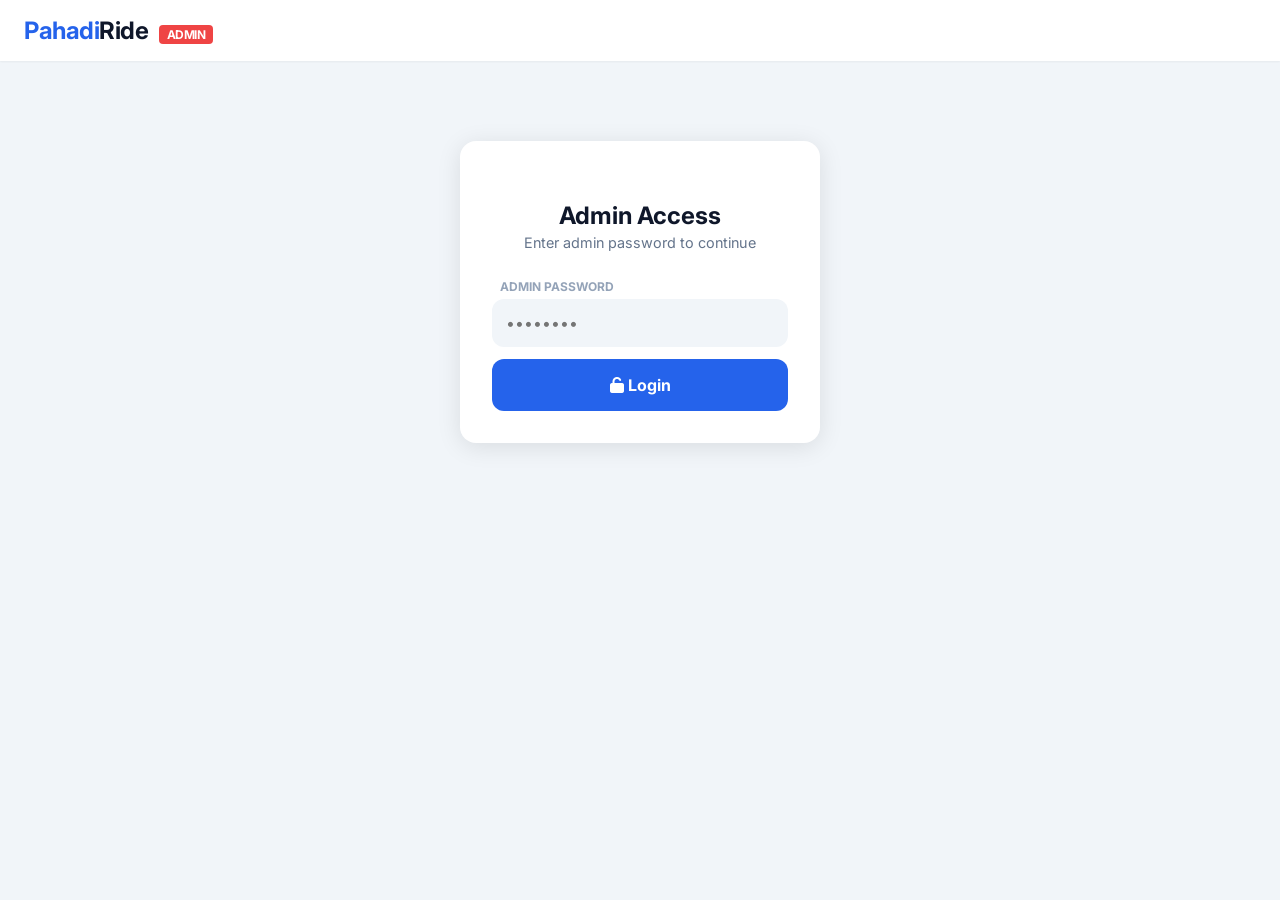
==== admin.html @ 056b4f61 "Add files via upload" ====
<!DOCTYPE html>
<html lang="en">
<head>
    <meta charset="UTF-8">
    <meta name="viewport" content="width=device-width, initial-scale=1.0">
    <title>Admin Panel | PahadiRide</title>
    <link rel="stylesheet" href="style.css">
    <link href="https://cdnjs.cloudflare.com/ajax/libs/font-awesome/6.0.0/css/all.min.css" rel="stylesheet">
    <style>
        .admin-grid { display:grid; gap:16px; grid-template-columns:repeat(auto-fill, minmax(300px, 1fr)); margin-top:20px; }
        .stat-card   { background:white; border-radius:12px; padding:20px; text-align:center; box-shadow:0 1px 3px rgba(0,0,0,0.08); }
        .stat-num    { font-size:2.5rem; font-weight:800; }
        .stat-label  { font-size:0.85rem; color:#64748b; margin-top:4px; }
        .driver-row  { background:white; border-radius:10px; padding:14px 16px; margin-bottom:10px; display:flex; align-items:center; justify-content:space-between; gap:12px; box-shadow:0 1px 3px rgba(0,0,0,0.06); flex-wrap:wrap; }
        .driver-row-info { flex:1; min-width:180px; }
        .driver-row-actions { display:flex; gap:8px; flex-wrap:wrap; }
        .btn-verify   { padding:6px 12px; background:#dbeafe; color:#2563eb; border:none; border-radius:6px; cursor:pointer; font-size:0.8rem; font-weight:600; }
        .btn-unverify { padding:6px 12px; background:#fef9c3; color:#ca8a04; border:none; border-radius:6px; cursor:pointer; font-size:0.8rem; font-weight:600; }
        .btn-delete   { padding:6px 12px; background:#fee2e2; color:#ef4444; border:none; border-radius:6px; cursor:pointer; font-size:0.8rem; font-weight:600; }
        .badge-v  { background:#dcfce7; color:#16a34a; font-size:0.7rem; padding:2px 7px; border-radius:999px; font-weight:600; }
        .badge-uv { background:#f1f5f9; color:#64748b;  font-size:0.7rem; padding:2px 7px; border-radius:999px; font-weight:600; }
        #login-screen { max-width:360px; margin:80px auto; background:white; border-radius:16px; padding:2rem; box-shadow:0 4px 24px rgba(0,0,0,0.1); }
        .search-bar { width:100%; padding:10px 14px; border:2px solid #e2e8f0; border-radius:8px; font-size:0.95rem; margin-bottom:16px; outline:none; }
        .search-bar:focus { border-color:#2563eb; }
    </style>
</head>
<body class="bg-gray">

    <nav class="navbar">
        <div class="logo"><a href="index.html" style="text-decoration:none;color:inherit;">Pahadi<span>Ride</span></a> <span style="font-size:0.75rem;background:#ef4444;color:white;padding:2px 8px;border-radius:4px;margin-left:6px;">ADMIN</span></div>
        <div class="nav-links">
            <button class="sign-in-btn" onclick="adminLogout()" id="logout-btn" style="display:none;"><i class="fa-solid fa-right-from-bracket"></i> Logout</button>
        </div>
    </nav>

    <!-- LOGIN SCREEN -->
    <div id="login-screen">
        <div style="text-align:center;margin-bottom:1.5rem;">
            <i class="fa-solid fa-shield-halved" style="font-size:2.5rem;color:#2563eb;"></i>
            <h2 style="margin:0.5rem 0 0.25rem 0;">Admin Access</h2>
            <p style="color:#64748b;font-size:0.9rem;">Enter admin password to continue</p>
        </div>
        <div class="input-group">
            <label>Admin Password</label>
            <input type="password" id="admin-pass-input" placeholder="••••••••" onkeydown="if(event.key==='Enter') checkAdminLogin()">
        </div>
        <p id="admin-error" style="color:#ef4444;font-size:0.85rem;display:none;margin-top:8px;"><i class="fa-solid fa-circle-exclamation"></i> Incorrect password.</p>
        <button onclick="checkAdminLogin()" class="proceed-btn" style="width:100%;margin-top:12px;">
            <i class="fa-solid fa-unlock"></i> Login
        </button>
    </div>

    <!-- ADMIN PANEL (hidden until login) -->
    <main id="admin-panel" style="display:none;" class="dashboard-container">

        <!-- Stats Row -->
        <div style="display:grid;grid-template-columns:repeat(auto-fill,minmax(140px,1fr));gap:12px;margin-bottom:20px;" id="stats-row">
            <div class="stat-card"><div class="stat-num" id="stat-total" style="color:#2563eb;">-</div><div class="stat-label">Total Drivers</div></div>
            <div class="stat-card"><div class="stat-num" id="stat-verified" style="color:#10b981;">-</div><div class="stat-label">Verified</div></div>
            <div class="stat-card"><div class="stat-num" id="stat-online" style="color:#f59e0b;">-</div><div class="stat-label">Online Now</div></div>
            <div class="stat-card"><div class="stat-num" id="stat-vehicles" style="color:#8b5cf6;">-</div><div class="stat-label">Total Listings</div></div>
        </div>

        <!-- Search -->
        <input type="text" class="search-bar" id="driver-search" placeholder="🔍  Search by name, phone, or vehicle..." oninput="renderDrivers()">

        <div style="display:flex;justify-content:space-between;align-items:center;margin-bottom:12px;">
            <h3 style="margin:0;font-size:1.1rem;"><i class="fa-solid fa-users" style="color:#2563eb;"></i> All Registered Drivers</h3>
            <button onclick="loadAllDrivers()" style="background:#f1f5f9;border:1px solid #e2e8f0;padding:6px 12px;border-radius:6px;cursor:pointer;font-size:0.85rem;"><i class="fa-solid fa-rotate"></i> Refresh</button>
        </div>

        <div id="drivers-list"><p style="text-align:center;padding:2rem;color:#94a3b8;">Loading drivers...</p></div>

    </main>

    <script>
        // ⚠️ CHANGE THIS PASSWORD before deploying!
        const ADMIN_PASSWORD = "pahadi@admin2026";
        const databaseURL    = "https://script.google.com/macros/s/AKfycbzyPaN76nwkLSi6J7voX32iItepO9fUA1AzFQs5WImyxwnQqGPZXlI23WLp5lUXX0I/exec";
        let allDrivers = [];

        function checkAdminLogin() {
            const input = document.getElementById('admin-pass-input').value;
            if (input === ADMIN_PASSWORD) {
                sessionStorage.setItem('pahadiAdmin', '1');
                document.getElementById('login-screen').style.display = 'none';
                document.getElementById('admin-panel').style.display  = 'block';
                document.getElementById('logout-btn').style.display   = 'flex';
                loadAllDrivers();
            } else {
                document.getElementById('admin-error').style.display = 'block';
            }
        }

        function adminLogout() {
            sessionStorage.removeItem('pahadiAdmin');
            location.reload();
        }

        // Auto-login if already authenticated this session
        if (sessionStorage.getItem('pahadiAdmin') === '1') {
            document.getElementById('login-screen').style.display = 'none';
            document.getElementById('admin-panel').style.display  = 'block';
            document.getElementById('logout-btn').style.display   = 'flex';
            loadAllDrivers();
        }

        async function loadAllDrivers() {
            document.getElementById('drivers-list').innerHTML = '<p style="text-align:center;padding:2rem;color:#94a3b8;"><i class="fa-solid fa-spinner fa-spin"></i> Loading...</p>';
            try {
                const res  = await fetch(databaseURL + "?action=getDrivers&showAll=true");
                allDrivers = await res.json();
                updateStats();
                renderDrivers();
            } catch (err) {
                document.getElementById('drivers-list').innerHTML = '<p style="text-align:center;color:red;padding:2rem;">Failed to load. Check database connection.</p>';
            }
        }

        function updateStats() {
            document.getElementById('stat-total').textContent    = allDrivers.length;
            document.getElementById('stat-verified').textContent = allDrivers.filter(d => d.verified).length;
            document.getElementById('stat-online').textContent   = allDrivers.filter(d => d.status !== 'offline').length;
            const total = allDrivers.reduce((sum, d) => sum + (Array.isArray(d.fleet) ? d.fleet.length : 1), 0);
            document.getElementById('stat-vehicles').textContent = total;
        }

        function renderDrivers() {
            const query = document.getElementById('driver-search').value.toLowerCase();
            const filtered = allDrivers.filter(d =>
                (d.name    || '').toLowerCase().includes(query) ||
                (d.phone   || '').includes(query) ||
                (d.vehicle || '').toLowerCase().includes(query)
            );

            if (filtered.length === 0) {
                document.getElementById('drivers-list').innerHTML = '<p style="text-align:center;padding:2rem;color:#94a3b8;">No drivers match your search.</p>';
                return;
            }

            document.getElementById('drivers-list').innerHTML = filtered.map(driver => `
                <div class="driver-row">
                    <div class="driver-row-info">
                        <div style="display:flex;align-items:center;gap:8px;margin-bottom:4px;">
                            <strong style="font-size:1rem;">${driver.name || 'Unknown'}</strong>
                            ${driver.verified
                                ? '<span class="badge-v"><i class="fa-solid fa-circle-check"></i> Verified</span>'
                                : '<span class="badge-uv">Unverified</span>'}
                            ${driver.status === 'offline'
                                ? '<span style="background:#f1f5f9;color:#94a3b8;font-size:0.7rem;padding:2px 7px;border-radius:999px;">Offline</span>'
                                : '<span style="background:#dcfce7;color:#16a34a;font-size:0.7rem;padding:2px 7px;border-radius:999px;">Online</span>'}
                        </div>
                        <div style="font-size:0.82rem;color:#64748b;">
                            <span><i class="fa-solid fa-phone" style="width:14px;"></i> +91 ${driver.phone || '—'}</span>
                            &nbsp;·&nbsp;
                            <span><i class="fa-solid fa-car" style="width:14px;"></i> ${driver.vehicle || '—'}</span>
                        </div>
                        <div style="font-size:0.78rem;color:#94a3b8;margin-top:2px;">RC: ${driver.rc_number || '—'} &nbsp;·&nbsp; Route: ${driver.from || '—'} → ${driver.to || '—'}</div>
                    </div>
                    <div class="driver-row-actions">
                        ${driver.verified
                            ? `<button class="btn-unverify" onclick="setVerified('${driver.phone}', false)"><i class="fa-solid fa-xmark"></i> Unverify</button>`
                            : `<button class="btn-verify"   onclick="setVerified('${driver.phone}', true)"><i class="fa-solid fa-check"></i> Verify</button>`}
                        <button class="btn-delete" onclick="deleteDriver('${driver.phone}', '${(driver.name||'').replace(/'/g,'')}')">
                            <i class="fa-solid fa-trash"></i> Remove
                        </button>
                    </div>
                </div>
            `).join('');
        }

        async function setVerified(phone, isVerified) {
            try {
                await fetch(databaseURL, { method:'POST', mode:'no-cors', body: JSON.stringify({
                    action: "setVerified", phone, verified: isVerified
                })});
                const d = allDrivers.find(d => d.phone === phone);
                if (d) d.verified = isVerified;
                updateStats();
                renderDrivers();
            } catch (err) { alert("Failed to update. Check connection."); }
        }

        async function deleteDriver(phone, name) {
            if (!confirm(`Permanently remove driver "${name}" (+91 ${phone})?\n\nThis cannot be undone.`)) return;
            try {
                await fetch(databaseURL, { method:'POST', mode:'no-cors', body: JSON.stringify({
                    action: "deleteDriver", phone
                })});
                allDrivers = allDrivers.filter(d => d.phone !== phone);
                updateStats();
                renderDrivers();
            } catch (err) { alert("Failed to delete. Check connection."); }
        }
    </script>
</body>
</html>
---- style.css ----
@import url('https://fonts.googleapis.com/css2?family=Inter:wght@400;500;600;700;800&display=swap');

:root {
    --primary-blue: #2563eb;
    --primary-blue-hover: #1d4ed8;
    --text-dark: #0f172a;
    --text-light: #64748b;
    --bg-light: #f8fafc;
    --white: #ffffff;
}

* { margin: 0; padding: 0; box-sizing: border-box; font-family: 'Inter', sans-serif; }
body { background-color: var(--bg-light); color: var(--text-dark); min-height: 100vh; display: flex; flex-direction: column; }
a { text-decoration: none; }

/* NAVBAR */
.navbar { display: flex; justify-content: space-between; align-items: center; padding: 1rem 1.5rem; background-color: var(--white); box-shadow: 0 1px 2px rgba(0,0,0,0.05); position: sticky; top: 0; z-index: 50; }
.logo { font-size: 1.5rem; font-weight: 700; color: var(--primary-blue); letter-spacing: -0.5px; }
.logo span { color: var(--text-dark); }
.nav-links { display: flex; align-items: center; gap: 1rem; }
.help-link { font-size: 0.875rem; font-weight: 500; color: var(--text-light); transition: color 0.3s; }
.help-link:hover { color: var(--primary-blue); }
.sign-in-btn { display: flex; align-items: center; gap: 0.5rem; background-color: var(--text-dark); color: var(--white); padding: 0.5rem 1rem; border-radius: 999px; font-size: 0.875rem; font-weight: 600; border: none; cursor: pointer; }

/* HERO SECTION */
.hero { position: relative; height: 500px; display: flex; align-items: center; justify-content: center; overflow: hidden; background: url('https://images.unsplash.com/photo-1626621341517-bbf3d9990a23?auto=format&fit=crop&q=80&w=1600') center/cover no-repeat; }
.hero-overlay { position: absolute; inset: 0; background: linear-gradient(to bottom, rgba(0,0,0,0.4), rgba(0,0,0,0.7)); }
.hero-content { position: relative; z-index: 10; text-align: center; padding: 0 1.5rem; width: 100%; }
.hero h1 { font-size: clamp(2.5rem, 5vw, 3.75rem); font-weight: 800; color: var(--white); margin-bottom: 1rem; line-height: 1.2; }
.highlight { color: #60a5fa; }
.hero p { font-size: 1.125rem; color: #e2e8f0; max-width: 42rem; margin: 0 auto 2rem auto; }

/* BOOKING BOX */
.booking-box { background: var(--white); padding: 1.5rem; border-radius: 1.5rem; box-shadow: 0 25px 50px -12px rgba(0,0,0,0.25); max-width: 56rem; margin: 0 auto; display: grid; grid-template-columns: 1fr; gap: 1rem; align-items: end; }
@media (min-width: 768px) { .booking-box { grid-template-columns: repeat(4, 1fr); } }
.input-group { text-align: left; }
.input-group label { font-size: 0.75rem; font-weight: 700; text-transform: uppercase; color: #94a3b8; margin-left: 0.5rem; }
.input-group select, .input-group input { width: 100%; margin-top: 0.25rem; padding: 0.75rem; background-color: #f1f5f9; border-radius: 0.75rem; border: 2px solid transparent; font-size: 1rem; color: var(--text-dark); outline: none; }
.input-group select:focus, .input-group input:focus { border-color: var(--primary-blue); }
.proceed-btn { width: 100%; background-color: var(--primary-blue); color: var(--white); height: 52px; border-radius: 0.75rem; font-weight: 700; font-size: 1rem; border: none; cursor: pointer; transition: background-color 0.3s; }
.proceed-btn:hover { background-color: var(--primary-blue-hover); }

/* ABOUT SECTION */
.how-it-works { padding: 5rem 1.5rem; max-width: 72rem; margin: 0 auto; }
.section-title { text-align: center; margin-bottom: 4rem; }
.section-title h2 { font-size: 1.875rem; font-weight: 700; margin-bottom: 1rem; }
.underline { height: 4px; width: 5rem; background-color: var(--primary-blue); margin: 0 auto; border-radius: 999px; }
.features-grid { display: grid; grid-template-columns: 1fr; gap: 3rem; }
@media (min-width: 768px) { .features-grid { grid-template-columns: repeat(3, 1fr); } }
.feature-card { text-align: center; }
.icon-box { width: 4rem; height: 4rem; border-radius: 1rem; display: flex; align-items: center; justify-content: center; margin: 0 auto 1.5rem auto; font-size: 1.5rem; }
.icon-blue { background-color: #dbeafe; color: var(--primary-blue); }
.icon-green { background-color: #dcfce3; color: #16a34a; }
.icon-orange { background-color: #ffedd5; color: #ea580c; }
.feature-card h3 { font-weight: 700; font-size: 1.25rem; margin-bottom: 0.5rem; }
.feature-card p { color: var(--text-light); line-height: 1.5; }

/* FOOTER */
.footer { background-color: var(--text-dark); color: var(--white); padding: 3rem 1.5rem; }
.footer-top { max-width: 72rem; margin: 0 auto; display: flex; flex-direction: column; align-items: center; gap: 2rem; border-bottom: 1px solid #1e293b; padding-bottom: 2.5rem; }
@media (min-width: 768px) { .footer-top { flex-direction: row; justify-content: space-between; } }
.footer-brand .logo { color: var(--white); margin-bottom: 0.5rem; }
.footer-brand p { color: #94a3b8; font-size: 0.875rem; max-width: 20rem; }
.footer-bottom { max-width: 72rem; margin: 2rem auto 0 auto; display: flex; flex-direction: column; text-align: center; gap: 1rem; font-size: 0.75rem; color: #64748b; }
@media (min-width: 768px) { .footer-bottom { flex-direction: row; justify-content: space-between; text-align: left; } }

/* =========================================
   SEARCH PAGE & DRIVER CARDS STYLES
   ========================================= */
.compact-search { background-color: var(--text-dark); padding: 2rem 1.5rem; }
.compact-box { box-shadow: none; padding: 1rem; max-width: 64rem; }
.results-container { max-width: 64rem; margin: 0 auto; padding: 3rem 1.5rem; min-height: 50vh; width: 100%; }
.results-header { margin-bottom: 2rem; }
.results-header h2 { font-size: 1.5rem; font-weight: 700; }
.results-header span { color: var(--text-light); font-weight: 400; font-size: 1.1rem; }
.results-header p { color: var(--text-light); margin-top: 0.25rem; }
.results-grid { display: grid; grid-template-columns: 1fr; gap: 1.5rem; }
@media (min-width: 768px) { .results-grid { grid-template-columns: repeat(2, 1fr); } }

/* DRIVER CARD */
.driver-card { background: var(--white); border-radius: 1rem; border: 1px solid #e2e8f0; overflow: hidden; transition: box-shadow 0.3s, transform 0.3s; }
.driver-card:hover { box-shadow: 0 10px 25px -5px rgba(0,0,0,0.1); transform: translateY(-2px); }
.card-header { padding: 1.25rem; border-bottom: 1px solid #f1f5f9; }
.driver-profile { display: flex; align-items: center; gap: 1rem; }
.driver-avatar { width: 3rem; height: 3rem; background-color: #dbeafe; color: var(--primary-blue); border-radius: 50%; display: flex; align-items: center; justify-content: center; font-size: 1.25rem; }
.driver-avatar.bg-gray { background-color: #f1f5f9; color: #94a3b8; }
.driver-name { font-size: 1.1rem; font-weight: 700; display: flex; align-items: center; gap: 0.5rem; flex-wrap: wrap; }
.badge-verified { font-size: 0.7rem; background-color: #dcfce3; color: #16a34a; padding: 0.2rem 0.5rem; border-radius: 999px; font-weight: 600; display: inline-flex; align-items: center; gap: 0.2rem; }
.driver-vehicle { font-size: 0.85rem; color: var(--text-light); margin-top: 0.2rem; }
.card-body { padding: 1.25rem; background-color: #fafaf9; }
.route-info { position: relative; padding-left: 0.5rem; }
.route-point { display: flex; align-items: center; gap: 0.75rem; font-weight: 500; font-size: 0.95rem; }
.route-line { height: 1.5rem; border-left: 2px dashed #cbd5e1; margin-left: 0.3rem; margin-top: 0.2rem; margin-bottom: 0.2rem; }
.text-blue { color: var(--primary-blue); }
.text-green { color: #16a34a; }
.trip-details { display: flex; gap: 1.5rem; margin-top: 1.25rem; padding-top: 1.25rem; border-top: 1px solid #e2e8f0; font-size: 0.85rem; color: var(--text-light); }
.card-footer { padding: 1.25rem; display: flex; justify-content: space-between; align-items: center; background: var(--white); }
.price { font-size: 0.85rem; color: var(--text-light); }
.price .amount { font-size: 1.25rem; font-weight: 800; color: var(--text-dark); }
.action-buttons { display: flex; gap: 0.5rem; }
.btn-whatsapp, .btn-call { padding: 0.6rem 1rem; border-radius: 0.5rem; font-weight: 600; font-size: 0.85rem; border: none; cursor: pointer; display: flex; align-items: center; gap: 0.4rem; }
.btn-whatsapp { background-color: #25d366; color: white; }
.btn-call { background-color: var(--text-dark); color: white; }
.full-width { width: 100%; justify-content: center; }/* =========================================
   AUTH PAGES (SIGN IN / SIGN UP)
   ========================================= */

.bg-gray {
    background-color: #f1f5f9;
}

.auth-container {
    display: flex;
    align-items: center;
    justify-content: center;
    min-height: calc(100vh - 70px); /* Subtracts navbar height */
    padding: 2rem 1.5rem;
}

.auth-card {
    background: var(--white);
    width: 100%;
    max-width: 28rem;
    padding: 2.5rem;
    border-radius: 1.5rem;
    box-shadow: 0 20px 25px -5px rgba(0, 0, 0, 0.1), 0 8px 10px -6px rgba(0, 0, 0, 0.1);
}

.auth-header {
    text-align: center;
    margin-bottom: 2rem;
}

.auth-header h2 {
    font-size: 1.75rem;
    font-weight: 800;
    color: var(--text-dark);
    margin-bottom: 0.5rem;
}

.auth-header p {
    color: var(--text-light);
    font-size: 0.95rem;
}

.auth-form {
    display: flex;
    flex-direction: column;
    gap: 1.25rem;
}

.auth-form .input-group input {
    background-color: var(--white);
    border: 1px solid #cbd5e1;
    margin-top: 0.5rem;
}

.auth-options {
    display: flex;
    justify-content: space-between;
    align-items: center;
    font-size: 0.85rem;
    margin-top: -0.5rem;
}

.remember-me {
    display: flex;
    align-items: center;
    gap: 0.5rem;
    color: var(--text-light);
    cursor: pointer;
}

.forgot-password {
    color: var(--primary-blue);
    font-weight: 600;
    transition: color 0.2s;
}

.forgot-password:hover {
    color: var(--primary-blue-hover);
}

.auth-btn {
    margin-top: 1rem;
}

.auth-footer {
    margin-top: 2rem;
    text-align: center;
    font-size: 0.9rem;
    color: var(--text-light);
}

.auth-footer a {
    color: var(--primary-blue);
    font-weight: 700;
    margin-left: 0.25rem;
}/* =========================================
   DRIVER DASHBOARD STYLES
   ========================================= */

.dashboard-container {
    max-width: 48rem;
    margin: 0 auto;
    padding: 2rem 1.5rem;
    min-height: calc(100vh - 70px);
}

.dashboard-header {
    margin-bottom: 2rem;
}

.dashboard-profile {
    margin-bottom: 1.5rem;
}

/* Status Card & Toggle Switch */
.status-card {
    background: var(--white);
    padding: 1.25rem;
    border-radius: 1rem;
    display: flex;
    justify-content: space-between;
    align-items: center;
    border: 1px solid #e2e8f0;
}

.status-info h3 {
    font-size: 1.1rem;
    font-weight: 800;
    margin-bottom: 0.2rem;
}

.status-info p {
    font-size: 0.85rem;
    color: var(--text-light);
}

/* The Switch CSS */
.switch {
    position: relative;
    display: inline-block;
    width: 60px;
    height: 34px;
}
.switch input { opacity: 0; width: 0; height: 0; }
.slider {
    position: absolute; cursor: pointer;
    top: 0; left: 0; right: 0; bottom: 0;
    background-color: #cbd5e1;
    transition: .4s;
}
.slider:before {
    position: absolute; content: "";
    height: 26px; width: 26px;
    left: 4px; bottom: 4px;
    background-color: white;
    transition: .4s;
}
input:checked + .slider { background-color: #16a34a; }
input:focus + .slider { box-shadow: 0 0 1px #16a34a; }
input:checked + .slider:before { transform: translateX(26px); }
.slider.round { border-radius: 34px; }
.slider.round:before { border-radius: 50%; }

/* Dashboard Form Card */
.dashboard-card {
    background: var(--white);
    border-radius: 1rem;
    border: 1px solid #e2e8f0;
    overflow: hidden;
}

.dashboard-form {
    display: flex;
    flex-direction: column;
    gap: 1.25rem;
}

.form-row {
    display: grid;
    grid-template-columns: 1fr;
    gap: 1.25rem;
}

@media (min-width: 768px) {
    .form-row {
        grid-template-columns: 1fr 1fr;
    }
}

.dashboard-form .input-group input,
.dashboard-form .input-group select {
    background-color: var(--white);
    border: 1px solid #cbd5e1;
}

.update-btn {
    margin-top: 0.5rem;
}

/* Success Toast */
.success-toast {
    background-color: #dcfce3;
    color: #16a34a;
    padding: 1rem;
    border-radius: 0.75rem;
    font-weight: 600;
    display: flex;
    align-items: center;
    gap: 0.5rem;
    font-size: 0.9rem;
    border: 1px solid #bbf7d0;
}/* =========================================
   DRIVER CALL TO ACTION (CTA) SECTION
   ========================================= */

.driver-cta {
    padding: 2rem 1.5rem 6rem 1.5rem;
    max-width: 72rem;
    margin: 0 auto;
}

.cta-container {
    background: linear-gradient(135deg, var(--text-dark), #1e293b);
    border-radius: 1.5rem;
    padding: 3rem 2rem;
    display: grid;
    grid-template-columns: 1fr;
    gap: 3rem;
    align-items: center;
    box-shadow: 0 20px 25px -5px rgba(0, 0, 0, 0.2);
}

@media (min-width: 768px) {
    .cta-container {
        grid-template-columns: 1.2fr 1fr;
        padding: 4rem;
    }
}

.cta-content {
    color: var(--white);
}

.cta-content h2 {
    font-size: clamp(1.8rem, 3vw, 2.5rem);
    font-weight: 800;
    margin-bottom: 1rem;
    line-height: 1.2;
}

.cta-content p {
    color: #cbd5e1;
    font-size: 1.1rem;
    margin-bottom: 2rem;
    line-height: 1.6;
}

.cta-benefits {
    list-style: none;
    margin-bottom: 2.5rem;
}

.cta-benefits li {
    display: flex;
    align-items: center;
    gap: 0.75rem;
    margin-bottom: 1rem;
    font-weight: 500;
    color: #f8fafc;
}

.cta-benefits li i {
    color: #10b981; /* Green checkmark */
    font-size: 1.25rem;
}

.cta-btn {
    width: auto;
    padding: 0 2rem;
    background-color: var(--white);
    color: var(--text-dark);
    box-shadow: 0 10px 15px -3px rgba(255, 255, 255, 0.2);
}

.cta-btn:hover {
    background-color: #f1f5f9;
}

.cta-image-wrapper {
    border-radius: 1rem;
    overflow: hidden;
    height: 100%;
    min-height: 250px;
}

.cta-image {
    width: 100%;
    height: 100%;
    object-fit: cover;
    display: block;
}/* =========================================
   SIGN UP PAGE SPECIFIC STYLES
   ========================================= */

.signup-card {
    max-width: 36rem; /* Slightly wider than the sign-in card */
}

.form-section-title {
    font-size: 0.85rem;
    font-weight: 800;
    text-transform: uppercase;
    color: var(--primary-blue);
    margin-top: 1rem;
    margin-bottom: -0.5rem;
    border-bottom: 1px solid #e2e8f0;
    padding-bottom: 0.25rem;
}/* =========================================
   ACCOUNT CREATION STYLES (TOGGLE)
   ========================================= */

.account-type-toggle {
    display: flex;
    gap: 1rem;
    margin-bottom: 1.5rem;
}

.type-btn {
    flex: 1;
    padding: 0.85rem;
    background: var(--bg-light);
    border: 2px solid transparent;
    border-radius: 0.75rem;
    font-weight: 600;
    font-size: 0.95rem;
    color: var(--text-light);
    cursor: pointer;
    display: flex;
    align-items: center;
    justify-content: center;
    gap: 0.5rem;
    transition: all 0.3s ease;
}

.type-btn i {
    font-size: 1.1rem;
}

.type-btn:hover {
    background: #e2e8f0;
}

.type-btn.active {
    background: #dbeafe;
    color: var(--primary-blue);
    border-color: var(--primary-blue);
    box-shadow: 0 4px 6px -1px rgba(37, 99, 235, 0.1);
}

.driver-extra-fields {
    display: none; /* Hidden via CSS initially */
    flex-direction: column;
    gap: 1.25rem;
    margin-top: 0.5rem;
    padding-top: 1.5rem;
    border-top: 1px dashed #cbd5e1;
}/* =========================================
   HELP & FAQ SECTION STYLES
   ========================================= */

.help-container {
    max-width: 48rem;
    margin: 0 auto;
    padding: 3rem 1.5rem;
    min-height: calc(100vh - 70px);
}

.help-header {
    text-align: center;
    margin-bottom: 3rem;
}

.help-header h1 {
    font-size: 2rem;
    font-weight: 800;
    color: var(--text-dark);
    margin-bottom: 0.5rem;
}

.help-header p {
    color: var(--text-light);
    font-size: 1.1rem;
}

.faq-section {
    margin-bottom: 3rem;
}

.faq-category {
    display: flex;
    align-items: center;
    gap: 1rem;
    margin-bottom: 1.5rem;
}

.faq-category h2 {
    font-size: 1.5rem;
    font-weight: 700;
}

.mt-2 {
    margin-top: 2rem;
}

/* Accordion Styles */
.faq-list {
    display: flex;
    flex-direction: column;
    gap: 1rem;
}

.faq-item {
    background: var(--white);
    border: 1px solid #cbd5e1;
    border-radius: 1rem;
    overflow: hidden;
    transition: all 0.3s ease;
}

.faq-item[open] {
    border-color: var(--primary-blue);
    box-shadow: 0 4px 6px -1px rgba(37, 99, 235, 0.1);
}

.faq-item summary {
    padding: 1.25rem;
    font-weight: 600;
    font-size: 1.05rem;
    cursor: pointer;
    list-style: none; /* Hides default arrow in some browsers */
    display: flex;
    justify-content: space-between;
    align-items: center;
}

/* Custom Arrow for the dropdown */
.faq-item summary::after {
    content: '\f078'; /* FontAwesome down arrow */
    font-family: 'Font Awesome 6 Free';
    font-weight: 900;
    color: var(--text-light);
    transition: transform 0.3s ease;
}

.faq-item[open] summary::after {
    transform: rotate(180deg);
    color: var(--primary-blue);
}

/* Hiding the default webkit marker */
.faq-item summary::-webkit-details-marker {
    display: none;
}

.faq-answer {
    padding: 0 1.25rem 1.25rem 1.25rem;
    color: var(--text-light);
    line-height: 1.6;
    border-top: 1px dashed #e2e8f0;
    margin-top: 0.5rem;
    padding-top: 1rem;
}

/* Contact Support Box */
.contact-support {
    background: #e0f2fe; /* Light blue */
    padding: 2rem;
    border-radius: 1.5rem;
    text-align: center;
    margin-top: 4rem;
}

.contact-support h3 {
    font-size: 1.25rem;
    font-weight: 700;
    color: #0369a1; /* Dark blue */
    margin-bottom: 0.5rem;
}

.contact-support p {
    color: #0c4a6e;
    margin-bottom: 1.5rem;
}

.support-btn {
    width: auto;
    padding: 0 2rem;
    background-color: #25d366; /* WhatsApp Green */
    box-shadow: 0 10px 15px -3px rgba(37, 211, 102, 0.3);
}

.support-btn:hover {
    background-color: #1ebc59;
}/* =========================================
   MOBILE OPTIMIZATION (SMARTPHONES)
   ========================================= */

@media (max-width: 768px) {
    /* 1. Navbar Adjustments - Prevent squishing */
    .navbar {
        padding: 1rem;
        flex-wrap: wrap; /* Allows the menu to drop below the logo */
    }
    .nav-links {
        width: 100%;
        justify-content: space-between;
        margin-top: 0.75rem;
        padding-top: 0.75rem;
        border-top: 1px solid #f1f5f9;
    }

    /* 2. Hero Section - Fit the screen better */
    .hero {
        height: auto;
        min-height: 85vh;
        padding: 2rem 0;
    }
    .hero h1 {
        font-size: 2.2rem;
        margin-top: 1rem;
    }
    .hero p {
        font-size: 1rem;
        margin-bottom: 1.5rem;
    }
    
    /* 3. Booking Box - Bigger touch targets for thumbs */
    .booking-box {
        padding: 1.25rem;
        gap: 0.75rem;
        border-radius: 1rem;
    }
    .input-group select, 
    .input-group input {
        padding: 0.85rem;
        font-size: 16px; /* 16px prevents mobile browsers from auto-zooming */
    }
    
    /* 4. Auth & Dashboard Cards - Add breathing room */
    .auth-card, .dashboard-container, .help-container {
        padding: 1.5rem;
        border-radius: 1rem;
    }
    
    /* 5. Driver Cards - Stack buttons side-by-side perfectly */
    .card-footer {
        flex-direction: column;
        gap: 1rem;
        align-items: flex-start;
    }
    .action-buttons {
        width: 100%;
        display: grid;
        grid-template-columns: 1fr 1fr;
    }
    .btn-whatsapp, .btn-call {
        justify-content: center;
        padding: 0.75rem;
    }
    
    /* 6. Driver CTA Banner - Center align on small screens */
    .cta-container {
        padding: 2rem 1.5rem;
        text-align: center;
    }
    .cta-benefits li {
        justify-content: center;
    }
    .cta-btn {
        width: 100%;
    }
}
#fc-rc:invalid {
    border: 2px solid #ef4444;
}
#fc-rc:valid {
    border: 2px solid #22c55e;
}
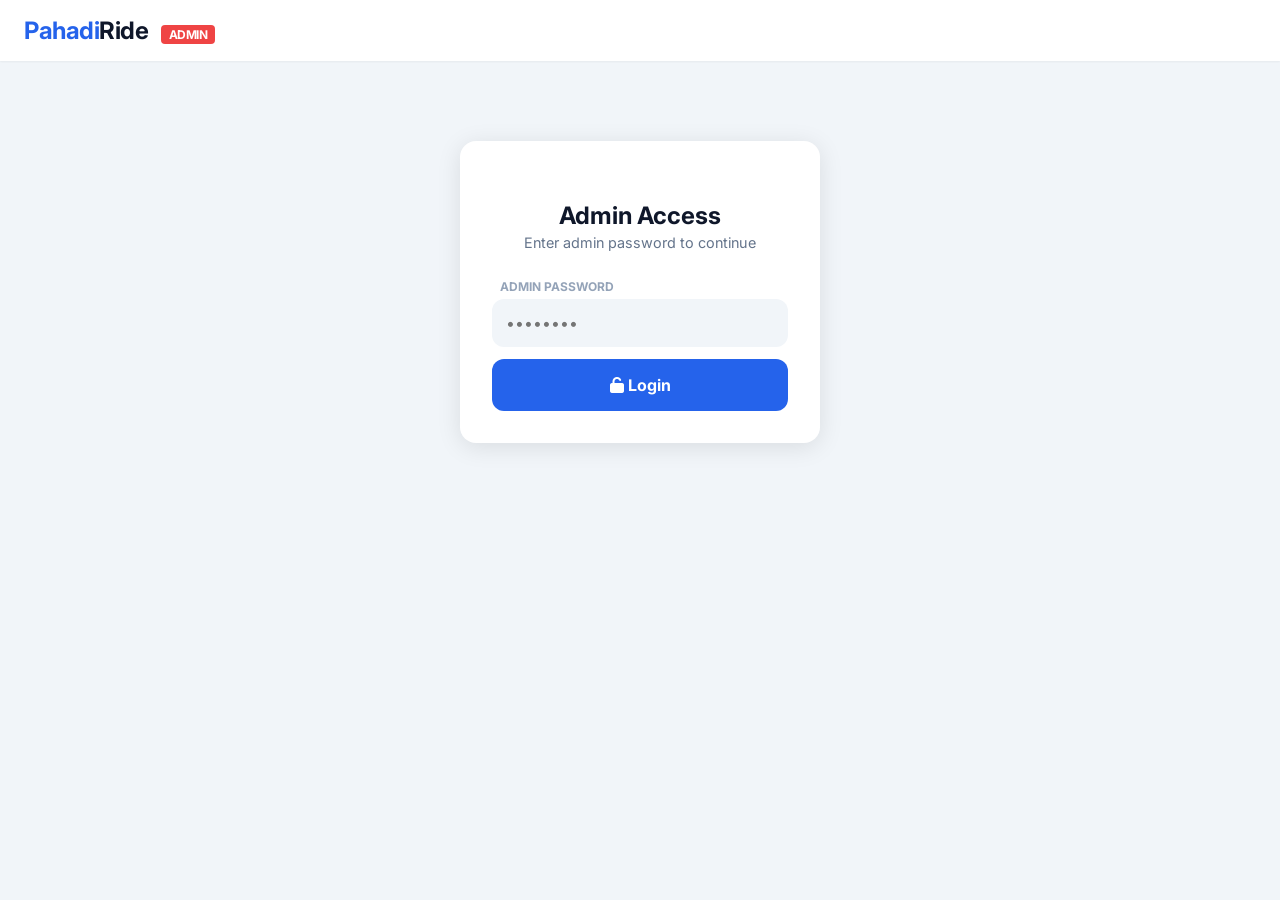
==== commit fd76571a: "Update admin.html" ====
--- a/admin.html
+++ b/admin.html
@@ -7,33 +7,43 @@
     <link rel="stylesheet" href="style.css">
     <link href="https://cdnjs.cloudflare.com/ajax/libs/font-awesome/6.0.0/css/all.min.css" rel="stylesheet">
     <style>
-        .admin-grid { display:grid; gap:16px; grid-template-columns:repeat(auto-fill, minmax(300px, 1fr)); margin-top:20px; }
         .stat-card   { background:white; border-radius:12px; padding:20px; text-align:center; box-shadow:0 1px 3px rgba(0,0,0,0.08); }
         .stat-num    { font-size:2.5rem; font-weight:800; }
         .stat-label  { font-size:0.85rem; color:#64748b; margin-top:4px; }
-        .driver-row  { background:white; border-radius:10px; padding:14px 16px; margin-bottom:10px; display:flex; align-items:center; justify-content:space-between; gap:12px; box-shadow:0 1px 3px rgba(0,0,0,0.06); flex-wrap:wrap; }
-        .driver-row-info { flex:1; min-width:180px; }
-        .driver-row-actions { display:flex; gap:8px; flex-wrap:wrap; }
-        .btn-verify   { padding:6px 12px; background:#dbeafe; color:#2563eb; border:none; border-radius:6px; cursor:pointer; font-size:0.8rem; font-weight:600; }
-        .btn-unverify { padding:6px 12px; background:#fef9c3; color:#ca8a04; border:none; border-radius:6px; cursor:pointer; font-size:0.8rem; font-weight:600; }
-        .btn-delete   { padding:6px 12px; background:#fee2e2; color:#ef4444; border:none; border-radius:6px; cursor:pointer; font-size:0.8rem; font-weight:600; }
-        .badge-v  { background:#dcfce7; color:#16a34a; font-size:0.7rem; padding:2px 7px; border-radius:999px; font-weight:600; }
-        .badge-uv { background:#f1f5f9; color:#64748b;  font-size:0.7rem; padding:2px 7px; border-radius:999px; font-weight:600; }
+        .driver-row  { background:white; border-radius:10px; padding:14px 16px; margin-bottom:10px; display:flex; align-items:flex-start; justify-content:space-between; gap:12px; box-shadow:0 1px 3px rgba(0,0,0,0.06); flex-wrap:wrap; }
+        .driver-row.pending-row { border-left:4px solid #f59e0b; background:#fffbeb; }
+        .driver-row-info    { flex:1; min-width:180px; }
+        .driver-row-actions { display:flex; gap:8px; flex-wrap:wrap; align-items:center; }
+        .btn-verify   { padding:7px 14px; background:#dbeafe; color:#2563eb; border:none; border-radius:6px; cursor:pointer; font-size:0.82rem; font-weight:600; }
+        .btn-unverify { padding:7px 14px; background:#fef9c3; color:#ca8a04; border:none; border-radius:6px; cursor:pointer; font-size:0.82rem; font-weight:600; }
+        .btn-delete   { padding:7px 14px; background:#fee2e2; color:#ef4444; border:none; border-radius:6px; cursor:pointer; font-size:0.82rem; font-weight:600; }
+        .btn-wa       { padding:7px 14px; background:#dcfce7; color:#16a34a; border:none; border-radius:6px; cursor:pointer; font-size:0.82rem; font-weight:600; text-decoration:none; display:inline-flex; align-items:center; gap:4px; }
+        .badge-v      { background:#dcfce7; color:#16a34a; font-size:0.7rem; padding:2px 8px; border-radius:999px; font-weight:600; }
+        .badge-p      { background:#fef3c7; color:#92400e; font-size:0.7rem; padding:2px 8px; border-radius:999px; font-weight:600; }
+        .badge-uv     { background:#f1f5f9; color:#64748b;  font-size:0.7rem; padding:2px 8px; border-radius:999px; font-weight:600; }
         #login-screen { max-width:360px; margin:80px auto; background:white; border-radius:16px; padding:2rem; box-shadow:0 4px 24px rgba(0,0,0,0.1); }
-        .search-bar { width:100%; padding:10px 14px; border:2px solid #e2e8f0; border-radius:8px; font-size:0.95rem; margin-bottom:16px; outline:none; }
+        .search-bar   { width:100%; padding:10px 14px; border:2px solid #e2e8f0; border-radius:8px; font-size:0.95rem; margin-bottom:16px; outline:none; }
         .search-bar:focus { border-color:#2563eb; }
+        .section-title { font-size:1rem; font-weight:700; display:flex; align-items:center; gap:8px; margin:0 0 12px 0; }
+        .pending-section { background:#fffbeb; border:1.5px solid #f59e0b; border-radius:12px; padding:16px; margin-bottom:24px; }
+        .empty-state { text-align:center; padding:2rem; color:#94a3b8; font-size:0.9rem; }
     </style>
 </head>
 <body class="bg-gray">
 
     <nav class="navbar">
-        <div class="logo"><a href="index.html" style="text-decoration:none;color:inherit;">Pahadi<span>Ride</span></a> <span style="font-size:0.75rem;background:#ef4444;color:white;padding:2px 8px;border-radius:4px;margin-left:6px;">ADMIN</span></div>
+        <div class="logo">
+            <a href="index.html" style="text-decoration:none;color:inherit;">Pahadi<span>Ride</span></a>
+            <span style="font-size:0.75rem;background:#ef4444;color:white;padding:2px 8px;border-radius:4px;margin-left:8px;">ADMIN</span>
+        </div>
         <div class="nav-links">
-            <button class="sign-in-btn" onclick="adminLogout()" id="logout-btn" style="display:none;"><i class="fa-solid fa-right-from-bracket"></i> Logout</button>
+            <button class="sign-in-btn" onclick="adminLogout()" id="logout-btn" style="display:none;">
+                <i class="fa-solid fa-right-from-bracket"></i> Logout
+            </button>
         </div>
     </nav>
 
-    <!-- LOGIN SCREEN -->
+    <!-- LOGIN -->
     <div id="login-screen">
         <div style="text-align:center;margin-bottom:1.5rem;">
             <i class="fa-solid fa-shield-halved" style="font-size:2.5rem;color:#2563eb;"></i>
@@ -42,46 +52,59 @@
         </div>
         <div class="input-group">
             <label>Admin Password</label>
-            <input type="password" id="admin-pass-input" placeholder="••••••••" onkeydown="if(event.key==='Enter') checkAdminLogin()">
-        </div>
-        <p id="admin-error" style="color:#ef4444;font-size:0.85rem;display:none;margin-top:8px;"><i class="fa-solid fa-circle-exclamation"></i> Incorrect password.</p>
+            <input type="password" id="admin-pass-input" placeholder="••••••••"
+                   onkeydown="if(event.key==='Enter') checkAdminLogin()">
+        </div>
+        <p id="admin-error" style="color:#ef4444;font-size:0.85rem;display:none;margin-top:8px;">
+            <i class="fa-solid fa-circle-exclamation"></i> Incorrect password.
+        </p>
         <button onclick="checkAdminLogin()" class="proceed-btn" style="width:100%;margin-top:12px;">
             <i class="fa-solid fa-unlock"></i> Login
         </button>
     </div>
 
-    <!-- ADMIN PANEL (hidden until login) -->
+    <!-- ADMIN PANEL -->
     <main id="admin-panel" style="display:none;" class="dashboard-container">
 
-        <!-- Stats Row -->
-        <div style="display:grid;grid-template-columns:repeat(auto-fill,minmax(140px,1fr));gap:12px;margin-bottom:20px;" id="stats-row">
-            <div class="stat-card"><div class="stat-num" id="stat-total" style="color:#2563eb;">-</div><div class="stat-label">Total Drivers</div></div>
+        <!-- Stats -->
+        <div style="display:grid;grid-template-columns:repeat(auto-fill,minmax(130px,1fr));gap:12px;margin-bottom:24px;">
+            <div class="stat-card"><div class="stat-num" id="stat-total"   style="color:#2563eb;">-</div><div class="stat-label">Total Drivers</div></div>
+            <div class="stat-card"><div class="stat-num" id="stat-pending" style="color:#f59e0b;">-</div><div class="stat-label">Pending Review</div></div>
             <div class="stat-card"><div class="stat-num" id="stat-verified" style="color:#10b981;">-</div><div class="stat-label">Verified</div></div>
-            <div class="stat-card"><div class="stat-num" id="stat-online" style="color:#f59e0b;">-</div><div class="stat-label">Online Now</div></div>
-            <div class="stat-card"><div class="stat-num" id="stat-vehicles" style="color:#8b5cf6;">-</div><div class="stat-label">Total Listings</div></div>
-        </div>
-
-        <!-- Search -->
-        <input type="text" class="search-bar" id="driver-search" placeholder="🔍  Search by name, phone, or vehicle..." oninput="renderDrivers()">
-
+            <div class="stat-card"><div class="stat-num" id="stat-online"  style="color:#8b5cf6;">-</div><div class="stat-label">Online Now</div></div>
+        </div>
+
+        <!-- ✅ PENDING DRIVERS (top priority section) -->
+        <div class="pending-section" id="pending-section" style="display:none;">
+            <div class="section-title" style="color:#92400e;">
+                <i class="fa-solid fa-clock" style="color:#f59e0b;"></i>
+                Pending Verification
+                <span id="pending-count" style="background:#f59e0b;color:white;font-size:0.7rem;padding:2px 8px;border-radius:999px;"></span>
+            </div>
+            <p style="font-size:0.82rem;color:#78350f;margin:0 0 12px 0;">These drivers have registered but are waiting for RC verification. Review and verify to make them live.</p>
+            <div id="pending-list"></div>
+        </div>
+
+        <!-- All Drivers -->
         <div style="display:flex;justify-content:space-between;align-items:center;margin-bottom:12px;">
-            <h3 style="margin:0;font-size:1.1rem;"><i class="fa-solid fa-users" style="color:#2563eb;"></i> All Registered Drivers</h3>
-            <button onclick="loadAllDrivers()" style="background:#f1f5f9;border:1px solid #e2e8f0;padding:6px 12px;border-radius:6px;cursor:pointer;font-size:0.85rem;"><i class="fa-solid fa-rotate"></i> Refresh</button>
-        </div>
-
-        <div id="drivers-list"><p style="text-align:center;padding:2rem;color:#94a3b8;">Loading drivers...</p></div>
+            <h3 style="margin:0;font-size:1.1rem;"><i class="fa-solid fa-users" style="color:#2563eb;"></i> All Drivers</h3>
+            <button onclick="loadAllDrivers()" style="background:#f1f5f9;border:1px solid #e2e8f0;padding:6px 12px;border-radius:6px;cursor:pointer;font-size:0.85rem;">
+                <i class="fa-solid fa-rotate"></i> Refresh
+            </button>
+        </div>
+        <input type="text" class="search-bar" id="driver-search" placeholder="🔍  Search by name, phone, or vehicle..." oninput="renderAllDrivers()">
+        <div id="drivers-list"></div>
 
     </main>
 
     <script>
-        // ⚠️ CHANGE THIS PASSWORD before deploying!
+        // ⚠️ Change this password before deploying!
         const ADMIN_PASSWORD = "pahadi@admin2026";
-        const databaseURL    = "https://script.google.com/macros/s/AKfycbzyPaN76nwkLSi6J7voX32iItepO9fUA1AzFQs5WImyxwnQqGPZXlI23WLp5lUXX0I/exec";
+        const databaseURL    = "https://script.google.com/macros/s/AKfycbw30qgkPH8ljRmoCpB1XV6zIaiD5PcKsU1HFt1KWEkZ4KM2pVCEMlJbW9g4kYjIo_c/exec";
         let allDrivers = [];
 
         function checkAdminLogin() {
-            const input = document.getElementById('admin-pass-input').value;
-            if (input === ADMIN_PASSWORD) {
+            if (document.getElementById('admin-pass-input').value === ADMIN_PASSWORD) {
                 sessionStorage.setItem('pahadiAdmin', '1');
                 document.getElementById('login-screen').style.display = 'none';
                 document.getElementById('admin-panel').style.display  = 'block';
@@ -92,12 +115,8 @@
             }
         }
 
-        function adminLogout() {
-            sessionStorage.removeItem('pahadiAdmin');
-            location.reload();
-        }
-
-        // Auto-login if already authenticated this session
+        function adminLogout() { sessionStorage.removeItem('pahadiAdmin'); location.reload(); }
+
         if (sessionStorage.getItem('pahadiAdmin') === '1') {
             document.getElementById('login-screen').style.display = 'none';
             document.getElementById('admin-panel').style.display  = 'block';
@@ -106,67 +125,128 @@
         }
 
         async function loadAllDrivers() {
-            document.getElementById('drivers-list').innerHTML = '<p style="text-align:center;padding:2rem;color:#94a3b8;"><i class="fa-solid fa-spinner fa-spin"></i> Loading...</p>';
+            document.getElementById('drivers-list').innerHTML  = '<p class="empty-state"><i class="fa-solid fa-spinner fa-spin"></i> Loading...</p>';
+            document.getElementById('pending-list').innerHTML  = '<p class="empty-state"><i class="fa-solid fa-spinner fa-spin"></i> Loading...</p>';
             try {
                 const res  = await fetch(databaseURL + "?action=getDrivers&showAll=true");
                 allDrivers = await res.json();
                 updateStats();
-                renderDrivers();
+                renderPendingDrivers();
+                renderAllDrivers();
             } catch (err) {
                 document.getElementById('drivers-list').innerHTML = '<p style="text-align:center;color:red;padding:2rem;">Failed to load. Check database connection.</p>';
             }
         }
 
         function updateStats() {
-            document.getElementById('stat-total').textContent    = allDrivers.length;
-            document.getElementById('stat-verified').textContent = allDrivers.filter(d => d.verified).length;
-            document.getElementById('stat-online').textContent   = allDrivers.filter(d => d.status !== 'offline').length;
-            const total = allDrivers.reduce((sum, d) => sum + (Array.isArray(d.fleet) ? d.fleet.length : 1), 0);
-            document.getElementById('stat-vehicles').textContent = total;
-        }
-
-        function renderDrivers() {
+            const pending  = allDrivers.filter(d => !d.verified || d.verified === false || d.verified === "PENDING");
+            const verified = allDrivers.filter(d => d.verified === true);
+            const online   = allDrivers.filter(d => d.status !== 'offline');
+            // Deduplicate by phone for total count
+            const unique   = [...new Set(allDrivers.map(d => d.phone))];
+            document.getElementById('stat-total').textContent    = unique.length;
+            document.getElementById('stat-pending').textContent  = [...new Set(pending.map(d=>d.phone))].length;
+            document.getElementById('stat-verified').textContent = [...new Set(verified.map(d=>d.phone))].length;
+            document.getElementById('stat-online').textContent   = [...new Set(online.map(d=>d.phone))].length;
+        }
+
+        function renderPendingDrivers() {
+            const pendingDrivers = allDrivers.filter(d => !d.verified || d.verified === false);
+            // Deduplicate by phone
+            const seen = new Set();
+            const unique = pendingDrivers.filter(d => { if (seen.has(d.phone)) return false; seen.add(d.phone); return true; });
+
+            const section = document.getElementById('pending-section');
+            const list    = document.getElementById('pending-list');
+            const count   = document.getElementById('pending-count');
+
+            if (unique.length === 0) {
+                section.style.display = 'none';
+                return;
+            }
+            section.style.display = 'block';
+            count.textContent     = unique.length + ' waiting';
+
+            list.innerHTML = unique.map(driver => `
+                <div class="driver-row pending-row">
+                    <div class="driver-row-info">
+                        <div style="display:flex;align-items:center;gap:8px;margin-bottom:4px;">
+                            <strong>${driver.name || 'Unknown'}</strong>
+                            <span class="badge-p"><i class="fa-solid fa-clock"></i> Pending</span>
+                        </div>
+                        <div style="font-size:0.82rem;color:#64748b;">
+                            <i class="fa-solid fa-phone" style="width:14px;"></i> +91 ${driver.phone || '—'}
+                            &nbsp;·&nbsp;
+                            <i class="fa-solid fa-car" style="width:14px;"></i> ${driver.vehicle || '—'}
+                        </div>
+                        <div style="font-size:0.78rem;color:#94a3b8;margin-top:2px;">RC: ${driver.rc_number || '—'}</div>
+                    </div>
+                    <div class="driver-row-actions">
+                        <a class="btn-wa" href="https://wa.me/91${driver.phone}?text=Hi ${encodeURIComponent(driver.name||'')}, please send your RC document photo for verification on PahadiRide." target="_blank">
+                            <i class="fa-brands fa-whatsapp"></i> Request RC
+                        </a>
+                        <button class="btn-verify" onclick="setVerified('${driver.phone}', true)">
+                            <i class="fa-solid fa-check"></i> Verify & Go Live
+                        </button>
+                        <button class="btn-delete" onclick="deleteDriver('${driver.phone}','${(driver.name||'').replace(/'/g,'')}')">
+                            <i class="fa-solid fa-trash"></i>
+                        </button>
+                    </div>
+                </div>
+            `).join('');
+        }
+
+        function renderAllDrivers() {
             const query = document.getElementById('driver-search').value.toLowerCase();
-            const filtered = allDrivers.filter(d =>
+            // Deduplicate by phone
+            const seen   = new Set();
+            const unique = allDrivers.filter(d => {
+                if (seen.has(d.phone)) return false;
+                seen.add(d.phone);
+                return true;
+            });
+            const filtered = unique.filter(d =>
                 (d.name    || '').toLowerCase().includes(query) ||
                 (d.phone   || '').includes(query) ||
                 (d.vehicle || '').toLowerCase().includes(query)
             );
-
             if (filtered.length === 0) {
-                document.getElementById('drivers-list').innerHTML = '<p style="text-align:center;padding:2rem;color:#94a3b8;">No drivers match your search.</p>';
+                document.getElementById('drivers-list').innerHTML = '<p class="empty-state">No drivers match your search.</p>';
                 return;
             }
-
-            document.getElementById('drivers-list').innerHTML = filtered.map(driver => `
+            document.getElementById('drivers-list').innerHTML = filtered.map(driver => {
+                const isPending  = !driver.verified || driver.verified === false;
+                const isVerified = driver.verified === true;
+                return `
                 <div class="driver-row">
                     <div class="driver-row-info">
-                        <div style="display:flex;align-items:center;gap:8px;margin-bottom:4px;">
-                            <strong style="font-size:1rem;">${driver.name || 'Unknown'}</strong>
-                            ${driver.verified
-                                ? '<span class="badge-v"><i class="fa-solid fa-circle-check"></i> Verified</span>'
-                                : '<span class="badge-uv">Unverified</span>'}
+                        <div style="display:flex;align-items:center;gap:8px;margin-bottom:4px;flex-wrap:wrap;">
+                            <strong>${driver.name || 'Unknown'}</strong>
+                            ${isVerified  ? '<span class="badge-v"><i class="fa-solid fa-circle-check"></i> Verified</span>' : ''}
+                            ${isPending   ? '<span class="badge-p"><i class="fa-solid fa-clock"></i> Pending</span>'        : ''}
                             ${driver.status === 'offline'
-                                ? '<span style="background:#f1f5f9;color:#94a3b8;font-size:0.7rem;padding:2px 7px;border-radius:999px;">Offline</span>'
-                                : '<span style="background:#dcfce7;color:#16a34a;font-size:0.7rem;padding:2px 7px;border-radius:999px;">Online</span>'}
+                                ? '<span style="background:#f1f5f9;color:#94a3b8;font-size:0.7rem;padding:2px 8px;border-radius:999px;">Offline</span>'
+                                : '<span style="background:#dcfce7;color:#16a34a;font-size:0.7rem;padding:2px 8px;border-radius:999px;">Online</span>'}
                         </div>
                         <div style="font-size:0.82rem;color:#64748b;">
-                            <span><i class="fa-solid fa-phone" style="width:14px;"></i> +91 ${driver.phone || '—'}</span>
+                            <i class="fa-solid fa-phone" style="width:14px;"></i> +91 ${driver.phone || '—'}
                             &nbsp;·&nbsp;
-                            <span><i class="fa-solid fa-car" style="width:14px;"></i> ${driver.vehicle || '—'}</span>
-                        </div>
-                        <div style="font-size:0.78rem;color:#94a3b8;margin-top:2px;">RC: ${driver.rc_number || '—'} &nbsp;·&nbsp; Route: ${driver.from || '—'} → ${driver.to || '—'}</div>
+                            <i class="fa-solid fa-car" style="width:14px;"></i> ${driver.vehicle || '—'}
+                        </div>
+                        <div style="font-size:0.78rem;color:#94a3b8;margin-top:2px;">
+                            RC: ${driver.rc_number || '—'} &nbsp;·&nbsp; Route: ${driver.from || '—'} → ${driver.to || '—'}
+                        </div>
                     </div>
                     <div class="driver-row-actions">
-                        ${driver.verified
+                        ${isVerified
                             ? `<button class="btn-unverify" onclick="setVerified('${driver.phone}', false)"><i class="fa-solid fa-xmark"></i> Unverify</button>`
                             : `<button class="btn-verify"   onclick="setVerified('${driver.phone}', true)"><i class="fa-solid fa-check"></i> Verify</button>`}
-                        <button class="btn-delete" onclick="deleteDriver('${driver.phone}', '${(driver.name||'').replace(/'/g,'')}')">
+                        <button class="btn-delete" onclick="deleteDriver('${driver.phone}','${(driver.name||'').replace(/'/g,'')}')">
                             <i class="fa-solid fa-trash"></i> Remove
                         </button>
                     </div>
-                </div>
-            `).join('');
+                </div>`;
+            }).join('');
         }
 
         async function setVerified(phone, isVerified) {
@@ -174,24 +254,25 @@
                 await fetch(databaseURL, { method:'POST', mode:'no-cors', body: JSON.stringify({
                     action: "setVerified", phone, verified: isVerified
                 })});
-                const d = allDrivers.find(d => d.phone === phone);
-                if (d) d.verified = isVerified;
+                // Update locally
+                allDrivers.forEach(d => { if (d.phone === phone) d.verified = isVerified; });
                 updateStats();
-                renderDrivers();
+                renderPendingDrivers();
+                renderAllDrivers();
+                if (isVerified) alert(`✅ Driver verified and is now LIVE on the app!`);
             } catch (err) { alert("Failed to update. Check connection."); }
         }
 
         async function deleteDriver(phone, name) {
             if (!confirm(`Permanently remove driver "${name}" (+91 ${phone})?\n\nThis cannot be undone.`)) return;
             try {
-                await fetch(databaseURL, { method:'POST', mode:'no-cors', body: JSON.stringify({
-                    action: "deleteDriver", phone
-                })});
+                await fetch(databaseURL, { method:'POST', mode:'no-cors', body: JSON.stringify({ action:"deleteDriver", phone })});
                 allDrivers = allDrivers.filter(d => d.phone !== phone);
                 updateStats();
-                renderDrivers();
+                renderPendingDrivers();
+                renderAllDrivers();
             } catch (err) { alert("Failed to delete. Check connection."); }
         }
     </script>
 </body>
-</html>+</html>
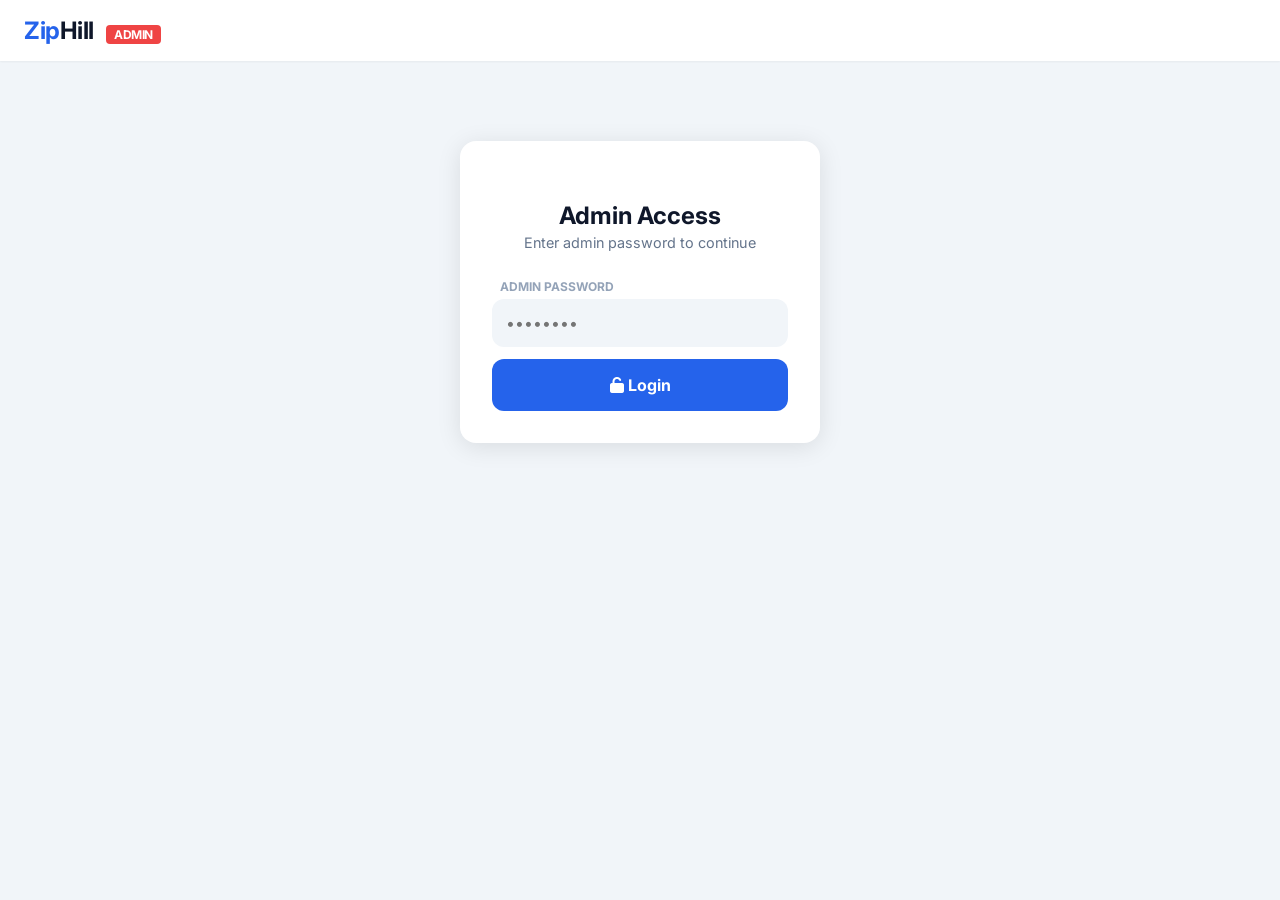
==== commit 9855fec9: "Update admin.html" ====
--- a/admin.html
+++ b/admin.html
@@ -1,278 +1,278 @@
-<!DOCTYPE html>
-<html lang="en">
-<head>
-    <meta charset="UTF-8">
-    <meta name="viewport" content="width=device-width, initial-scale=1.0">
-    <title>Admin Panel | PahadiRide</title>
-    <link rel="stylesheet" href="style.css">
-    <link href="https://cdnjs.cloudflare.com/ajax/libs/font-awesome/6.0.0/css/all.min.css" rel="stylesheet">
-    <style>
-        .stat-card   { background:white; border-radius:12px; padding:20px; text-align:center; box-shadow:0 1px 3px rgba(0,0,0,0.08); }
-        .stat-num    { font-size:2.5rem; font-weight:800; }
-        .stat-label  { font-size:0.85rem; color:#64748b; margin-top:4px; }
-        .driver-row  { background:white; border-radius:10px; padding:14px 16px; margin-bottom:10px; display:flex; align-items:flex-start; justify-content:space-between; gap:12px; box-shadow:0 1px 3px rgba(0,0,0,0.06); flex-wrap:wrap; }
-        .driver-row.pending-row { border-left:4px solid #f59e0b; background:#fffbeb; }
-        .driver-row-info    { flex:1; min-width:180px; }
-        .driver-row-actions { display:flex; gap:8px; flex-wrap:wrap; align-items:center; }
-        .btn-verify   { padding:7px 14px; background:#dbeafe; color:#2563eb; border:none; border-radius:6px; cursor:pointer; font-size:0.82rem; font-weight:600; }
-        .btn-unverify { padding:7px 14px; background:#fef9c3; color:#ca8a04; border:none; border-radius:6px; cursor:pointer; font-size:0.82rem; font-weight:600; }
-        .btn-delete   { padding:7px 14px; background:#fee2e2; color:#ef4444; border:none; border-radius:6px; cursor:pointer; font-size:0.82rem; font-weight:600; }
-        .btn-wa       { padding:7px 14px; background:#dcfce7; color:#16a34a; border:none; border-radius:6px; cursor:pointer; font-size:0.82rem; font-weight:600; text-decoration:none; display:inline-flex; align-items:center; gap:4px; }
-        .badge-v      { background:#dcfce7; color:#16a34a; font-size:0.7rem; padding:2px 8px; border-radius:999px; font-weight:600; }
-        .badge-p      { background:#fef3c7; color:#92400e; font-size:0.7rem; padding:2px 8px; border-radius:999px; font-weight:600; }
-        .badge-uv     { background:#f1f5f9; color:#64748b;  font-size:0.7rem; padding:2px 8px; border-radius:999px; font-weight:600; }
-        #login-screen { max-width:360px; margin:80px auto; background:white; border-radius:16px; padding:2rem; box-shadow:0 4px 24px rgba(0,0,0,0.1); }
-        .search-bar   { width:100%; padding:10px 14px; border:2px solid #e2e8f0; border-radius:8px; font-size:0.95rem; margin-bottom:16px; outline:none; }
-        .search-bar:focus { border-color:#2563eb; }
-        .section-title { font-size:1rem; font-weight:700; display:flex; align-items:center; gap:8px; margin:0 0 12px 0; }
-        .pending-section { background:#fffbeb; border:1.5px solid #f59e0b; border-radius:12px; padding:16px; margin-bottom:24px; }
-        .empty-state { text-align:center; padding:2rem; color:#94a3b8; font-size:0.9rem; }
-    </style>
-</head>
-<body class="bg-gray">
-
-    <nav class="navbar">
-        <div class="logo">
-            <a href="index.html" style="text-decoration:none;color:inherit;">Pahadi<span>Ride</span></a>
-            <span style="font-size:0.75rem;background:#ef4444;color:white;padding:2px 8px;border-radius:4px;margin-left:8px;">ADMIN</span>
-        </div>
-        <div class="nav-links">
-            <button class="sign-in-btn" onclick="adminLogout()" id="logout-btn" style="display:none;">
-                <i class="fa-solid fa-right-from-bracket"></i> Logout
-            </button>
-        </div>
-    </nav>
-
-    <!-- LOGIN -->
-    <div id="login-screen">
-        <div style="text-align:center;margin-bottom:1.5rem;">
-            <i class="fa-solid fa-shield-halved" style="font-size:2.5rem;color:#2563eb;"></i>
-            <h2 style="margin:0.5rem 0 0.25rem 0;">Admin Access</h2>
-            <p style="color:#64748b;font-size:0.9rem;">Enter admin password to continue</p>
-        </div>
-        <div class="input-group">
-            <label>Admin Password</label>
-            <input type="password" id="admin-pass-input" placeholder="••••••••"
-                   onkeydown="if(event.key==='Enter') checkAdminLogin()">
-        </div>
-        <p id="admin-error" style="color:#ef4444;font-size:0.85rem;display:none;margin-top:8px;">
-            <i class="fa-solid fa-circle-exclamation"></i> Incorrect password.
-        </p>
-        <button onclick="checkAdminLogin()" class="proceed-btn" style="width:100%;margin-top:12px;">
-            <i class="fa-solid fa-unlock"></i> Login
-        </button>
-    </div>
-
-    <!-- ADMIN PANEL -->
-    <main id="admin-panel" style="display:none;" class="dashboard-container">
-
-        <!-- Stats -->
-        <div style="display:grid;grid-template-columns:repeat(auto-fill,minmax(130px,1fr));gap:12px;margin-bottom:24px;">
-            <div class="stat-card"><div class="stat-num" id="stat-total"   style="color:#2563eb;">-</div><div class="stat-label">Total Drivers</div></div>
-            <div class="stat-card"><div class="stat-num" id="stat-pending" style="color:#f59e0b;">-</div><div class="stat-label">Pending Review</div></div>
-            <div class="stat-card"><div class="stat-num" id="stat-verified" style="color:#10b981;">-</div><div class="stat-label">Verified</div></div>
-            <div class="stat-card"><div class="stat-num" id="stat-online"  style="color:#8b5cf6;">-</div><div class="stat-label">Online Now</div></div>
-        </div>
-
-        <!-- ✅ PENDING DRIVERS (top priority section) -->
-        <div class="pending-section" id="pending-section" style="display:none;">
-            <div class="section-title" style="color:#92400e;">
-                <i class="fa-solid fa-clock" style="color:#f59e0b;"></i>
-                Pending Verification
-                <span id="pending-count" style="background:#f59e0b;color:white;font-size:0.7rem;padding:2px 8px;border-radius:999px;"></span>
-            </div>
-            <p style="font-size:0.82rem;color:#78350f;margin:0 0 12px 0;">These drivers have registered but are waiting for RC verification. Review and verify to make them live.</p>
-            <div id="pending-list"></div>
-        </div>
-
-        <!-- All Drivers -->
-        <div style="display:flex;justify-content:space-between;align-items:center;margin-bottom:12px;">
-            <h3 style="margin:0;font-size:1.1rem;"><i class="fa-solid fa-users" style="color:#2563eb;"></i> All Drivers</h3>
-            <button onclick="loadAllDrivers()" style="background:#f1f5f9;border:1px solid #e2e8f0;padding:6px 12px;border-radius:6px;cursor:pointer;font-size:0.85rem;">
-                <i class="fa-solid fa-rotate"></i> Refresh
-            </button>
-        </div>
-        <input type="text" class="search-bar" id="driver-search" placeholder="🔍  Search by name, phone, or vehicle..." oninput="renderAllDrivers()">
-        <div id="drivers-list"></div>
-
-    </main>
-
-    <script>
-        // ⚠️ Change this password before deploying!
-        const ADMIN_PASSWORD = "pahadi@admin2026";
-        const databaseURL    = "https://script.google.com/macros/s/AKfycbw30qgkPH8ljRmoCpB1XV6zIaiD5PcKsU1HFt1KWEkZ4KM2pVCEMlJbW9g4kYjIo_c/exec";
-        let allDrivers = [];
-
-        function checkAdminLogin() {
-            if (document.getElementById('admin-pass-input').value === ADMIN_PASSWORD) {
-                sessionStorage.setItem('pahadiAdmin', '1');
-                document.getElementById('login-screen').style.display = 'none';
-                document.getElementById('admin-panel').style.display  = 'block';
-                document.getElementById('logout-btn').style.display   = 'flex';
-                loadAllDrivers();
-            } else {
-                document.getElementById('admin-error').style.display = 'block';
-            }
-        }
-
-        function adminLogout() { sessionStorage.removeItem('pahadiAdmin'); location.reload(); }
-
-        if (sessionStorage.getItem('pahadiAdmin') === '1') {
-            document.getElementById('login-screen').style.display = 'none';
-            document.getElementById('admin-panel').style.display  = 'block';
-            document.getElementById('logout-btn').style.display   = 'flex';
-            loadAllDrivers();
-        }
-
-        async function loadAllDrivers() {
-            document.getElementById('drivers-list').innerHTML  = '<p class="empty-state"><i class="fa-solid fa-spinner fa-spin"></i> Loading...</p>';
-            document.getElementById('pending-list').innerHTML  = '<p class="empty-state"><i class="fa-solid fa-spinner fa-spin"></i> Loading...</p>';
-            try {
-                const res  = await fetch(databaseURL + "?action=getDrivers&showAll=true");
-                allDrivers = await res.json();
-                updateStats();
-                renderPendingDrivers();
-                renderAllDrivers();
-            } catch (err) {
-                document.getElementById('drivers-list').innerHTML = '<p style="text-align:center;color:red;padding:2rem;">Failed to load. Check database connection.</p>';
-            }
-        }
-
-        function updateStats() {
-            const pending  = allDrivers.filter(d => !d.verified || d.verified === false || d.verified === "PENDING");
-            const verified = allDrivers.filter(d => d.verified === true);
-            const online   = allDrivers.filter(d => d.status !== 'offline');
-            // Deduplicate by phone for total count
-            const unique   = [...new Set(allDrivers.map(d => d.phone))];
-            document.getElementById('stat-total').textContent    = unique.length;
-            document.getElementById('stat-pending').textContent  = [...new Set(pending.map(d=>d.phone))].length;
-            document.getElementById('stat-verified').textContent = [...new Set(verified.map(d=>d.phone))].length;
-            document.getElementById('stat-online').textContent   = [...new Set(online.map(d=>d.phone))].length;
-        }
-
-        function renderPendingDrivers() {
-            const pendingDrivers = allDrivers.filter(d => !d.verified || d.verified === false);
-            // Deduplicate by phone
-            const seen = new Set();
-            const unique = pendingDrivers.filter(d => { if (seen.has(d.phone)) return false; seen.add(d.phone); return true; });
-
-            const section = document.getElementById('pending-section');
-            const list    = document.getElementById('pending-list');
-            const count   = document.getElementById('pending-count');
-
-            if (unique.length === 0) {
-                section.style.display = 'none';
-                return;
-            }
-            section.style.display = 'block';
-            count.textContent     = unique.length + ' waiting';
-
-            list.innerHTML = unique.map(driver => `
-                <div class="driver-row pending-row">
-                    <div class="driver-row-info">
-                        <div style="display:flex;align-items:center;gap:8px;margin-bottom:4px;">
-                            <strong>${driver.name || 'Unknown'}</strong>
-                            <span class="badge-p"><i class="fa-solid fa-clock"></i> Pending</span>
-                        </div>
-                        <div style="font-size:0.82rem;color:#64748b;">
-                            <i class="fa-solid fa-phone" style="width:14px;"></i> +91 ${driver.phone || '—'}
-                            &nbsp;·&nbsp;
-                            <i class="fa-solid fa-car" style="width:14px;"></i> ${driver.vehicle || '—'}
-                        </div>
-                        <div style="font-size:0.78rem;color:#94a3b8;margin-top:2px;">RC: ${driver.rc_number || '—'}</div>
-                    </div>
-                    <div class="driver-row-actions">
-                        <a class="btn-wa" href="https://wa.me/91${driver.phone}?text=Hi ${encodeURIComponent(driver.name||'')}, please send your RC document photo for verification on PahadiRide." target="_blank">
-                            <i class="fa-brands fa-whatsapp"></i> Request RC
-                        </a>
-                        <button class="btn-verify" onclick="setVerified('${driver.phone}', true)">
-                            <i class="fa-solid fa-check"></i> Verify & Go Live
-                        </button>
-                        <button class="btn-delete" onclick="deleteDriver('${driver.phone}','${(driver.name||'').replace(/'/g,'')}')">
-                            <i class="fa-solid fa-trash"></i>
-                        </button>
-                    </div>
-                </div>
-            `).join('');
-        }
-
-        function renderAllDrivers() {
-            const query = document.getElementById('driver-search').value.toLowerCase();
-            // Deduplicate by phone
-            const seen   = new Set();
-            const unique = allDrivers.filter(d => {
-                if (seen.has(d.phone)) return false;
-                seen.add(d.phone);
-                return true;
-            });
-            const filtered = unique.filter(d =>
-                (d.name    || '').toLowerCase().includes(query) ||
-                (d.phone   || '').includes(query) ||
-                (d.vehicle || '').toLowerCase().includes(query)
-            );
-            if (filtered.length === 0) {
-                document.getElementById('drivers-list').innerHTML = '<p class="empty-state">No drivers match your search.</p>';
-                return;
-            }
-            document.getElementById('drivers-list').innerHTML = filtered.map(driver => {
-                const isPending  = !driver.verified || driver.verified === false;
-                const isVerified = driver.verified === true;
-                return `
-                <div class="driver-row">
-                    <div class="driver-row-info">
-                        <div style="display:flex;align-items:center;gap:8px;margin-bottom:4px;flex-wrap:wrap;">
-                            <strong>${driver.name || 'Unknown'}</strong>
-                            ${isVerified  ? '<span class="badge-v"><i class="fa-solid fa-circle-check"></i> Verified</span>' : ''}
-                            ${isPending   ? '<span class="badge-p"><i class="fa-solid fa-clock"></i> Pending</span>'        : ''}
-                            ${driver.status === 'offline'
-                                ? '<span style="background:#f1f5f9;color:#94a3b8;font-size:0.7rem;padding:2px 8px;border-radius:999px;">Offline</span>'
-                                : '<span style="background:#dcfce7;color:#16a34a;font-size:0.7rem;padding:2px 8px;border-radius:999px;">Online</span>'}
-                        </div>
-                        <div style="font-size:0.82rem;color:#64748b;">
-                            <i class="fa-solid fa-phone" style="width:14px;"></i> +91 ${driver.phone || '—'}
-                            &nbsp;·&nbsp;
-                            <i class="fa-solid fa-car" style="width:14px;"></i> ${driver.vehicle || '—'}
-                        </div>
-                        <div style="font-size:0.78rem;color:#94a3b8;margin-top:2px;">
-                            RC: ${driver.rc_number || '—'} &nbsp;·&nbsp; Route: ${driver.from || '—'} → ${driver.to || '—'}
-                        </div>
-                    </div>
-                    <div class="driver-row-actions">
-                        ${isVerified
-                            ? `<button class="btn-unverify" onclick="setVerified('${driver.phone}', false)"><i class="fa-solid fa-xmark"></i> Unverify</button>`
-                            : `<button class="btn-verify"   onclick="setVerified('${driver.phone}', true)"><i class="fa-solid fa-check"></i> Verify</button>`}
-                        <button class="btn-delete" onclick="deleteDriver('${driver.phone}','${(driver.name||'').replace(/'/g,'')}')">
-                            <i class="fa-solid fa-trash"></i> Remove
-                        </button>
-                    </div>
-                </div>`;
-            }).join('');
-        }
-
-        async function setVerified(phone, isVerified) {
-            try {
-                await fetch(databaseURL, { method:'POST', mode:'no-cors', body: JSON.stringify({
-                    action: "setVerified", phone, verified: isVerified
-                })});
-                // Update locally
-                allDrivers.forEach(d => { if (d.phone === phone) d.verified = isVerified; });
-                updateStats();
-                renderPendingDrivers();
-                renderAllDrivers();
-                if (isVerified) alert(`✅ Driver verified and is now LIVE on the app!`);
-            } catch (err) { alert("Failed to update. Check connection."); }
-        }
-
-        async function deleteDriver(phone, name) {
-            if (!confirm(`Permanently remove driver "${name}" (+91 ${phone})?\n\nThis cannot be undone.`)) return;
-            try {
-                await fetch(databaseURL, { method:'POST', mode:'no-cors', body: JSON.stringify({ action:"deleteDriver", phone })});
-                allDrivers = allDrivers.filter(d => d.phone !== phone);
-                updateStats();
-                renderPendingDrivers();
-                renderAllDrivers();
-            } catch (err) { alert("Failed to delete. Check connection."); }
-        }
-    </script>
-</body>
-</html>
+<!DOCTYPE html>
+<html lang="en">
+<head>
+    <meta charset="UTF-8">
+    <meta name="viewport" content="width=device-width, initial-scale=1.0">
+    <title>Admin Panel | ZipHill</title>
+    <link rel="stylesheet" href="style.css">
+    <link href="https://cdnjs.cloudflare.com/ajax/libs/font-awesome/6.0.0/css/all.min.css" rel="stylesheet">
+    <style>
+        .stat-card   { background:white; border-radius:12px; padding:20px; text-align:center; box-shadow:0 1px 3px rgba(0,0,0,0.08); }
+        .stat-num    { font-size:2.5rem; font-weight:800; }
+        .stat-label  { font-size:0.85rem; color:#64748b; margin-top:4px; }
+        .driver-row  { background:white; border-radius:10px; padding:14px 16px; margin-bottom:10px; display:flex; align-items:flex-start; justify-content:space-between; gap:12px; box-shadow:0 1px 3px rgba(0,0,0,0.06); flex-wrap:wrap; }
+        .driver-row.pending-row { border-left:4px solid #f59e0b; background:#fffbeb; }
+        .driver-row-info    { flex:1; min-width:180px; }
+        .driver-row-actions { display:flex; gap:8px; flex-wrap:wrap; align-items:center; }
+        .btn-verify   { padding:7px 14px; background:#dbeafe; color:#2563eb; border:none; border-radius:6px; cursor:pointer; font-size:0.82rem; font-weight:600; }
+        .btn-unverify { padding:7px 14px; background:#fef9c3; color:#ca8a04; border:none; border-radius:6px; cursor:pointer; font-size:0.82rem; font-weight:600; }
+        .btn-delete   { padding:7px 14px; background:#fee2e2; color:#ef4444; border:none; border-radius:6px; cursor:pointer; font-size:0.82rem; font-weight:600; }
+        .btn-wa       { padding:7px 14px; background:#dcfce7; color:#16a34a; border:none; border-radius:6px; cursor:pointer; font-size:0.82rem; font-weight:600; text-decoration:none; display:inline-flex; align-items:center; gap:4px; }
+        .badge-v      { background:#dcfce7; color:#16a34a; font-size:0.7rem; padding:2px 8px; border-radius:999px; font-weight:600; }
+        .badge-p      { background:#fef3c7; color:#92400e; font-size:0.7rem; padding:2px 8px; border-radius:999px; font-weight:600; }
+        .badge-uv     { background:#f1f5f9; color:#64748b;  font-size:0.7rem; padding:2px 8px; border-radius:999px; font-weight:600; }
+        #login-screen { max-width:360px; margin:80px auto; background:white; border-radius:16px; padding:2rem; box-shadow:0 4px 24px rgba(0,0,0,0.1); }
+        .search-bar   { width:100%; padding:10px 14px; border:2px solid #e2e8f0; border-radius:8px; font-size:0.95rem; margin-bottom:16px; outline:none; }
+        .search-bar:focus { border-color:#2563eb; }
+        .section-title { font-size:1rem; font-weight:700; display:flex; align-items:center; gap:8px; margin:0 0 12px 0; }
+        .pending-section { background:#fffbeb; border:1.5px solid #f59e0b; border-radius:12px; padding:16px; margin-bottom:24px; }
+        .empty-state { text-align:center; padding:2rem; color:#94a3b8; font-size:0.9rem; }
+    </style>
+</head>
+<body class="bg-gray">
+
+    <nav class="navbar">
+        <div class="logo">
+            <a href="index.html" style="text-decoration:none;color:inherit;">Zip<span>Hill</span></a>
+            <span style="font-size:0.75rem;background:#ef4444;color:white;padding:2px 8px;border-radius:4px;margin-left:8px;">ADMIN</span>
+        </div>
+        <div class="nav-links">
+            <button class="sign-in-btn" onclick="adminLogout()" id="logout-btn" style="display:none;">
+                <i class="fa-solid fa-right-from-bracket"></i> Logout
+            </button>
+        </div>
+    </nav>
+
+    <!-- LOGIN -->
+    <div id="login-screen">
+        <div style="text-align:center;margin-bottom:1.5rem;">
+            <i class="fa-solid fa-shield-halved" style="font-size:2.5rem;color:#2563eb;"></i>
+            <h2 style="margin:0.5rem 0 0.25rem 0;">Admin Access</h2>
+            <p style="color:#64748b;font-size:0.9rem;">Enter admin password to continue</p>
+        </div>
+        <div class="input-group">
+            <label>Admin Password</label>
+            <input type="password" id="admin-pass-input" placeholder="••••••••"
+                   onkeydown="if(event.key==='Enter') checkAdminLogin()">
+        </div>
+        <p id="admin-error" style="color:#ef4444;font-size:0.85rem;display:none;margin-top:8px;">
+            <i class="fa-solid fa-circle-exclamation"></i> Incorrect password.
+        </p>
+        <button onclick="checkAdminLogin()" class="proceed-btn" style="width:100%;margin-top:12px;">
+            <i class="fa-solid fa-unlock"></i> Login
+        </button>
+    </div>
+
+    <!-- ADMIN PANEL -->
+    <main id="admin-panel" style="display:none;" class="dashboard-container">
+
+        <!-- Stats -->
+        <div style="display:grid;grid-template-columns:repeat(auto-fill,minmax(130px,1fr));gap:12px;margin-bottom:24px;">
+            <div class="stat-card"><div class="stat-num" id="stat-total"   style="color:#2563eb;">-</div><div class="stat-label">Total Drivers</div></div>
+            <div class="stat-card"><div class="stat-num" id="stat-pending" style="color:#f59e0b;">-</div><div class="stat-label">Pending Review</div></div>
+            <div class="stat-card"><div class="stat-num" id="stat-verified" style="color:#10b981;">-</div><div class="stat-label">Verified</div></div>
+            <div class="stat-card"><div class="stat-num" id="stat-online"  style="color:#8b5cf6;">-</div><div class="stat-label">Online Now</div></div>
+        </div>
+
+        <!-- ✅ PENDING DRIVERS (top priority section) -->
+        <div class="pending-section" id="pending-section" style="display:none;">
+            <div class="section-title" style="color:#92400e;">
+                <i class="fa-solid fa-clock" style="color:#f59e0b;"></i>
+                Pending Verification
+                <span id="pending-count" style="background:#f59e0b;color:white;font-size:0.7rem;padding:2px 8px;border-radius:999px;"></span>
+            </div>
+            <p style="font-size:0.82rem;color:#78350f;margin:0 0 12px 0;">These drivers have registered but are waiting for RC verification. Review and verify to make them live.</p>
+            <div id="pending-list"></div>
+        </div>
+
+        <!-- All Drivers -->
+        <div style="display:flex;justify-content:space-between;align-items:center;margin-bottom:12px;">
+            <h3 style="margin:0;font-size:1.1rem;"><i class="fa-solid fa-users" style="color:#2563eb;"></i> All Drivers</h3>
+            <button onclick="loadAllDrivers()" style="background:#f1f5f9;border:1px solid #e2e8f0;padding:6px 12px;border-radius:6px;cursor:pointer;font-size:0.85rem;">
+                <i class="fa-solid fa-rotate"></i> Refresh
+            </button>
+        </div>
+        <input type="text" class="search-bar" id="driver-search" placeholder="🔍  Search by name, phone, or vehicle..." oninput="renderAllDrivers()">
+        <div id="drivers-list"></div>
+
+    </main>
+
+    <script>
+        // ⚠️ Change this password before deploying!
+        const ADMIN_PASSWORD = "pahadi@admin2026";
+        const databaseURL    = "https://script.google.com/macros/s/AKfycbw30qgkPH8ljRmoCpB1XV6zIaiD5PcKsU1HFt1KWEkZ4KM2pVCEMlJbW9g4kYjIo_c/exec";
+        let allDrivers = [];
+
+        function checkAdminLogin() {
+            if (document.getElementById('admin-pass-input').value === ADMIN_PASSWORD) {
+                sessionStorage.setItem('pahadiAdmin', '1');
+                document.getElementById('login-screen').style.display = 'none';
+                document.getElementById('admin-panel').style.display  = 'block';
+                document.getElementById('logout-btn').style.display   = 'flex';
+                loadAllDrivers();
+            } else {
+                document.getElementById('admin-error').style.display = 'block';
+            }
+        }
+
+        function adminLogout() { sessionStorage.removeItem('pahadiAdmin'); location.reload(); }
+
+        if (sessionStorage.getItem('pahadiAdmin') === '1') {
+            document.getElementById('login-screen').style.display = 'none';
+            document.getElementById('admin-panel').style.display  = 'block';
+            document.getElementById('logout-btn').style.display   = 'flex';
+            loadAllDrivers();
+        }
+
+        async function loadAllDrivers() {
+            document.getElementById('drivers-list').innerHTML  = '<p class="empty-state"><i class="fa-solid fa-spinner fa-spin"></i> Loading...</p>';
+            document.getElementById('pending-list').innerHTML  = '<p class="empty-state"><i class="fa-solid fa-spinner fa-spin"></i> Loading...</p>';
+            try {
+                const res  = await fetch(databaseURL + "?action=getDrivers&showAll=true");
+                allDrivers = await res.json();
+                updateStats();
+                renderPendingDrivers();
+                renderAllDrivers();
+            } catch (err) {
+                document.getElementById('drivers-list').innerHTML = '<p style="text-align:center;color:red;padding:2rem;">Failed to load. Check database connection.</p>';
+            }
+        }
+
+        function updateStats() {
+            const pending  = allDrivers.filter(d => !d.verified || d.verified === false || d.verified === "PENDING");
+            const verified = allDrivers.filter(d => d.verified === true);
+            const online   = allDrivers.filter(d => d.status !== 'offline');
+            // Deduplicate by phone for total count
+            const unique   = [...new Set(allDrivers.map(d => d.phone))];
+            document.getElementById('stat-total').textContent    = unique.length;
+            document.getElementById('stat-pending').textContent  = [...new Set(pending.map(d=>d.phone))].length;
+            document.getElementById('stat-verified').textContent = [...new Set(verified.map(d=>d.phone))].length;
+            document.getElementById('stat-online').textContent   = [...new Set(online.map(d=>d.phone))].length;
+        }
+
+        function renderPendingDrivers() {
+            const pendingDrivers = allDrivers.filter(d => !d.verified || d.verified === false);
+            // Deduplicate by phone
+            const seen = new Set();
+            const unique = pendingDrivers.filter(d => { if (seen.has(d.phone)) return false; seen.add(d.phone); return true; });
+
+            const section = document.getElementById('pending-section');
+            const list    = document.getElementById('pending-list');
+            const count   = document.getElementById('pending-count');
+
+            if (unique.length === 0) {
+                section.style.display = 'none';
+                return;
+            }
+            section.style.display = 'block';
+            count.textContent     = unique.length + ' waiting';
+
+            list.innerHTML = unique.map(driver => `
+                <div class="driver-row pending-row">
+                    <div class="driver-row-info">
+                        <div style="display:flex;align-items:center;gap:8px;margin-bottom:4px;">
+                            <strong>${driver.name || 'Unknown'}</strong>
+                            <span class="badge-p"><i class="fa-solid fa-clock"></i> Pending</span>
+                        </div>
+                        <div style="font-size:0.82rem;color:#64748b;">
+                            <i class="fa-solid fa-phone" style="width:14px;"></i> +91 ${driver.phone || '—'}
+                            &nbsp;·&nbsp;
+                            <i class="fa-solid fa-car" style="width:14px;"></i> ${driver.vehicle || '—'}
+                        </div>
+                        <div style="font-size:0.78rem;color:#94a3b8;margin-top:2px;">RC: ${driver.rc_number || '—'}</div>
+                    </div>
+                    <div class="driver-row-actions">
+                        <a class="btn-wa" href="https://wa.me/91${driver.phone}?text=Hi ${encodeURIComponent(driver.name||'')}, please send your RC document photo for verification on ZipHill." target="_blank">
+                            <i class="fa-brands fa-whatsapp"></i> Request RC
+                        </a>
+                        <button class="btn-verify" onclick="setVerified('${driver.phone}', true)">
+                            <i class="fa-solid fa-check"></i> Verify & Go Live
+                        </button>
+                        <button class="btn-delete" onclick="deleteDriver('${driver.phone}','${(driver.name||'').replace(/'/g,'')}')">
+                            <i class="fa-solid fa-trash"></i>
+                        </button>
+                    </div>
+                </div>
+            `).join('');
+        }
+
+        function renderAllDrivers() {
+            const query = document.getElementById('driver-search').value.toLowerCase();
+            // Deduplicate by phone
+            const seen   = new Set();
+            const unique = allDrivers.filter(d => {
+                if (seen.has(d.phone)) return false;
+                seen.add(d.phone);
+                return true;
+            });
+            const filtered = unique.filter(d =>
+                (d.name    || '').toLowerCase().includes(query) ||
+                (d.phone   || '').includes(query) ||
+                (d.vehicle || '').toLowerCase().includes(query)
+            );
+            if (filtered.length === 0) {
+                document.getElementById('drivers-list').innerHTML = '<p class="empty-state">No drivers match your search.</p>';
+                return;
+            }
+            document.getElementById('drivers-list').innerHTML = filtered.map(driver => {
+                const isPending  = !driver.verified || driver.verified === false;
+                const isVerified = driver.verified === true;
+                return `
+                <div class="driver-row">
+                    <div class="driver-row-info">
+                        <div style="display:flex;align-items:center;gap:8px;margin-bottom:4px;flex-wrap:wrap;">
+                            <strong>${driver.name || 'Unknown'}</strong>
+                            ${isVerified  ? '<span class="badge-v"><i class="fa-solid fa-circle-check"></i> Verified</span>' : ''}
+                            ${isPending   ? '<span class="badge-p"><i class="fa-solid fa-clock"></i> Pending</span>'        : ''}
+                            ${driver.status === 'offline'
+                                ? '<span style="background:#f1f5f9;color:#94a3b8;font-size:0.7rem;padding:2px 8px;border-radius:999px;">Offline</span>'
+                                : '<span style="background:#dcfce7;color:#16a34a;font-size:0.7rem;padding:2px 8px;border-radius:999px;">Online</span>'}
+                        </div>
+                        <div style="font-size:0.82rem;color:#64748b;">
+                            <i class="fa-solid fa-phone" style="width:14px;"></i> +91 ${driver.phone || '—'}
+                            &nbsp;·&nbsp;
+                            <i class="fa-solid fa-car" style="width:14px;"></i> ${driver.vehicle || '—'}
+                        </div>
+                        <div style="font-size:0.78rem;color:#94a3b8;margin-top:2px;">
+                            RC: ${driver.rc_number || '—'} &nbsp;·&nbsp; Route: ${driver.from || '—'} → ${driver.to || '—'}
+                        </div>
+                    </div>
+                    <div class="driver-row-actions">
+                        ${isVerified
+                            ? `<button class="btn-unverify" onclick="setVerified('${driver.phone}', false)"><i class="fa-solid fa-xmark"></i> Unverify</button>`
+                            : `<button class="btn-verify"   onclick="setVerified('${driver.phone}', true)"><i class="fa-solid fa-check"></i> Verify</button>`}
+                        <button class="btn-delete" onclick="deleteDriver('${driver.phone}','${(driver.name||'').replace(/'/g,'')}')">
+                            <i class="fa-solid fa-trash"></i> Remove
+                        </button>
+                    </div>
+                </div>`;
+            }).join('');
+        }
+
+        async function setVerified(phone, isVerified) {
+            try {
+                await fetch(databaseURL, { method:'POST', mode:'no-cors', body: JSON.stringify({
+                    action: "setVerified", phone, verified: isVerified
+                })});
+                // Update locally
+                allDrivers.forEach(d => { if (d.phone === phone) d.verified = isVerified; });
+                updateStats();
+                renderPendingDrivers();
+                renderAllDrivers();
+                if (isVerified) alert(`✅ Driver verified and is now LIVE on the app!`);
+            } catch (err) { alert("Failed to update. Check connection."); }
+        }
+
+        async function deleteDriver(phone, name) {
+            if (!confirm(`Permanently remove driver "${name}" (+91 ${phone})?\n\nThis cannot be undone.`)) return;
+            try {
+                await fetch(databaseURL, { method:'POST', mode:'no-cors', body: JSON.stringify({ action:"deleteDriver", phone })});
+                allDrivers = allDrivers.filter(d => d.phone !== phone);
+                updateStats();
+                renderPendingDrivers();
+                renderAllDrivers();
+            } catch (err) { alert("Failed to delete. Check connection."); }
+        }
+    </script>
+</body>
+</html>
